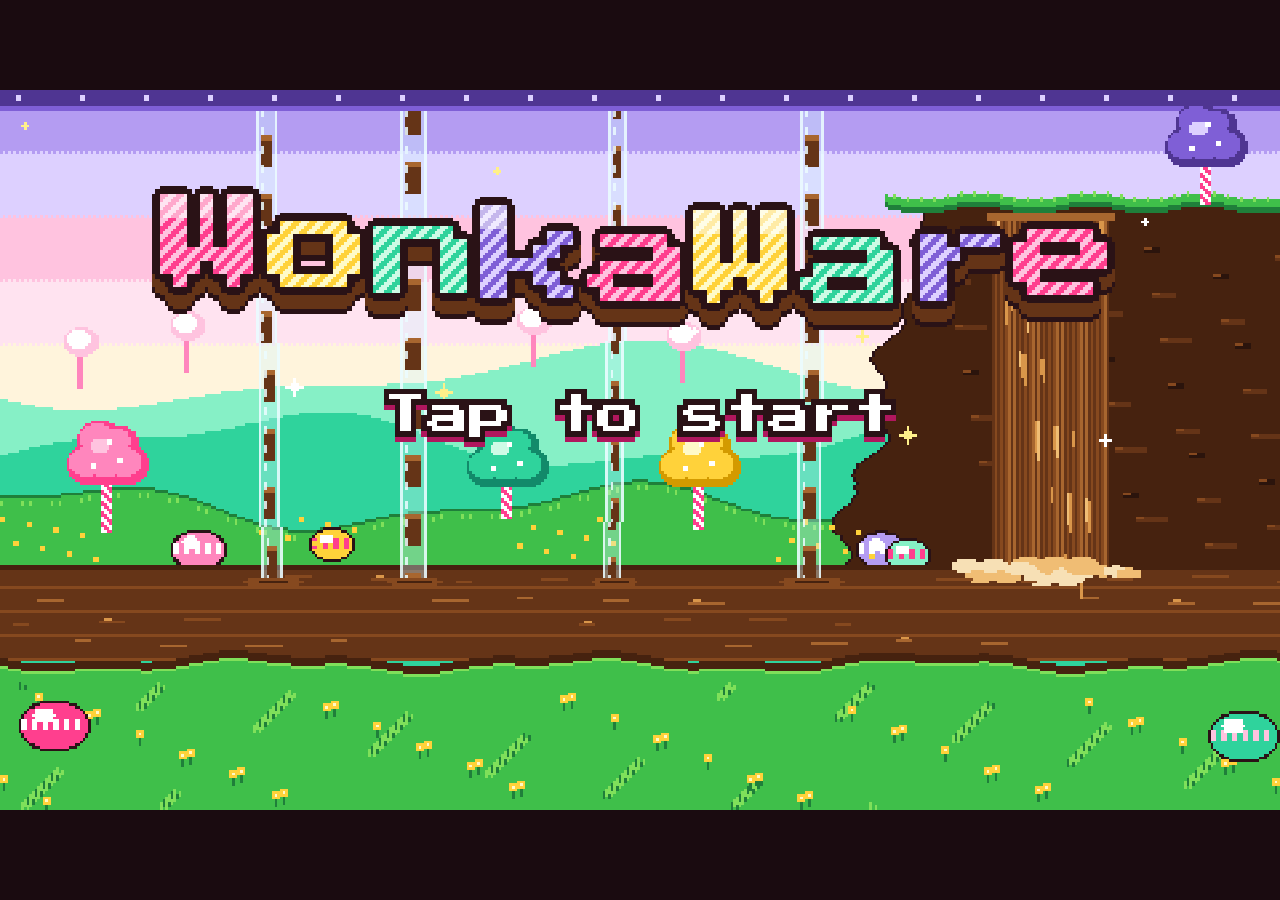
==== index.html @ 946ec0d5 "build wonkaware: title, flow, five microgames, placeholder faces Co-Authored-By: Claude Opus 5.5 <no" ====
<!doctype html>
<html lang="en">
<head>
  <meta charset="utf-8">
  <meta name="viewport" content="width=device-width, initial-scale=1, maximum-scale=1, user-scalable=no, viewport-fit=cover">
  <meta name="theme-color" content="#1a0b10">
  <meta name="apple-mobile-web-app-capable" content="yes">
  <meta name="mobile-web-app-capable" content="yes">
  <title>WonkaWare</title>
  <link rel="preconnect" href="https://fonts.googleapis.com">
  <link rel="preconnect" href="https://fonts.gstatic.com" crossorigin>
  <link href="https://fonts.googleapis.com/css2?family=Press+Start+2P&display=block" rel="stylesheet">
  <link rel="icon" href="data:image/svg+xml,%3Csvg xmlns=%22http://www.w3.org/2000/svg%22 viewBox=%220 0 10 6%22 shape-rendering=%22crispEdges%22%3E%3Crect width=%2210%22 height=%226%22 fill=%22%232a1216%22/%3E%3Crect x=%221%22 y=%221%22 width=%228%22 height=%224%22 fill=%22%23ffbe1a%22/%3E%3Crect x=%222%22 y=%223%22 width=%225%22 height=%221%22 fill=%22%23a86d00%22/%3E%3C/svg%3E">
  <link rel="stylesheet" href="style.css">
</head>
<body>
  <canvas id="game" width="480" height="270"></canvas>
  <script type="module" src="src/main.js"></script>
</body>
</html>
---- style.css ----
html, body {
  margin: 0;
  padding: 0;
  width: 100%;
  height: 100%;
  overflow: hidden;
  background: #1a0b10;
  touch-action: none;
  -webkit-touch-callout: none;
  -webkit-user-select: none;
  user-select: none;
  -webkit-tap-highlight-color: transparent;
  overscroll-behavior: none;
}
body {
  position: fixed;
  inset: 0;
  display: flex;
  align-items: center;
  justify-content: center;
  font-family: "Press Start 2P", monospace;
}
canvas {
  display: block;
  image-rendering: crisp-edges;
  image-rendering: pixelated;
  touch-action: none;
  outline: none;
}
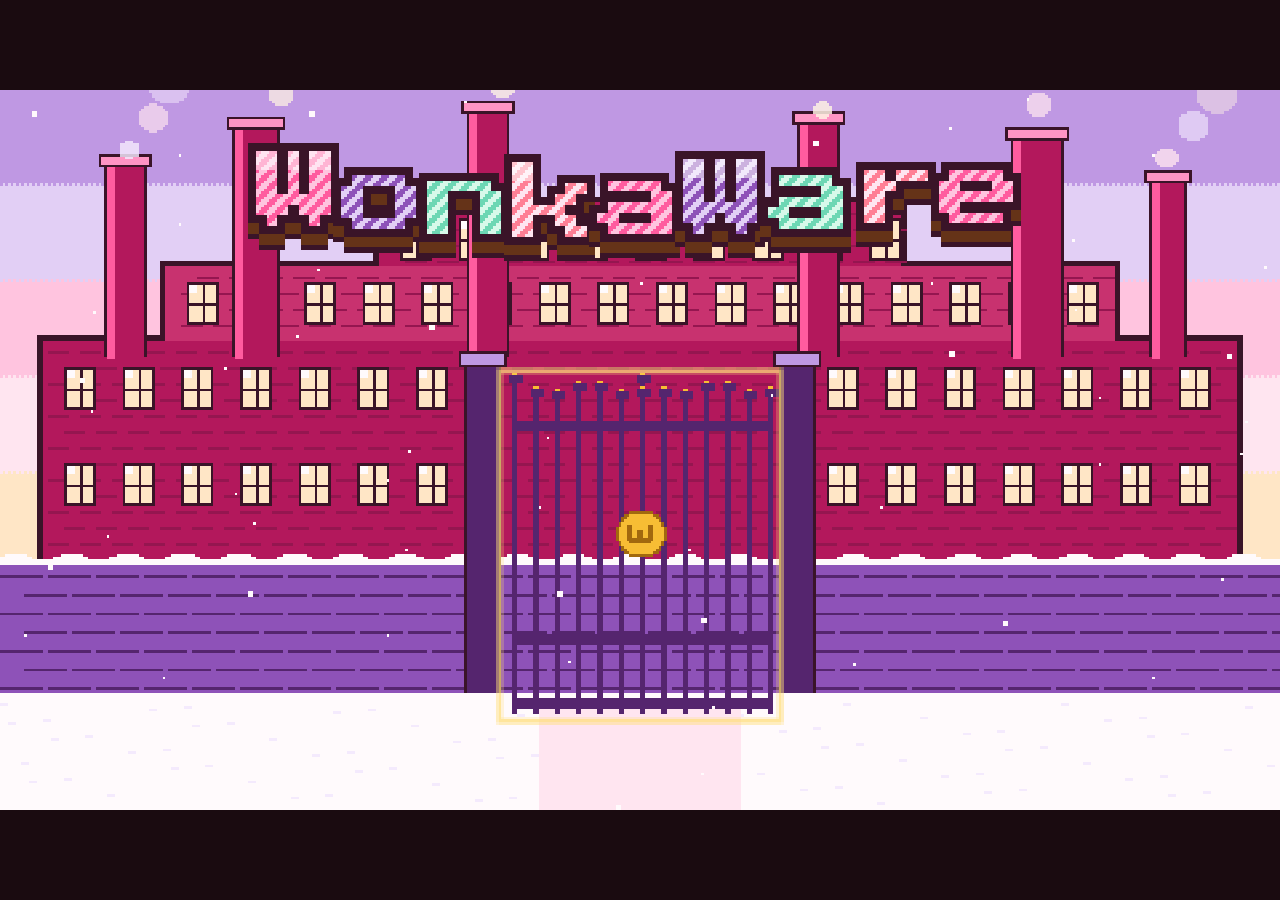
==== commit e67fabd7: "use candy emoji favicon Co-Authored-By: Claude Opus 5.5 <noreply@anthropic.com>" ====
--- a/index.html
+++ b/index.html
@@ -10,7 +10,7 @@
   <link rel="preconnect" href="https://fonts.googleapis.com">
   <link rel="preconnect" href="https://fonts.gstatic.com" crossorigin>
   <link href="https://fonts.googleapis.com/css2?family=Press+Start+2P&display=block" rel="stylesheet">
-  <link rel="icon" href="data:image/svg+xml,%3Csvg xmlns=%22http://www.w3.org/2000/svg%22 viewBox=%220 0 10 6%22 shape-rendering=%22crispEdges%22%3E%3Crect width=%2210%22 height=%226%22 fill=%22%232a1216%22/%3E%3Crect x=%221%22 y=%221%22 width=%228%22 height=%224%22 fill=%22%23ffbe1a%22/%3E%3Crect x=%222%22 y=%223%22 width=%225%22 height=%221%22 fill=%22%23a86d00%22/%3E%3C/svg%3E">
+  <link rel="icon" href="data:image/svg+xml,%3Csvg xmlns=%22http://www.w3.org/2000/svg%22 viewBox=%220 0 100 100%22%3E%3Ctext y=%22.9em%22 font-size=%2290%22%3E%F0%9F%8D%AC%3C/text%3E%3C/svg%3E">
   <link rel="stylesheet" href="style.css">
 </head>
 <body>
